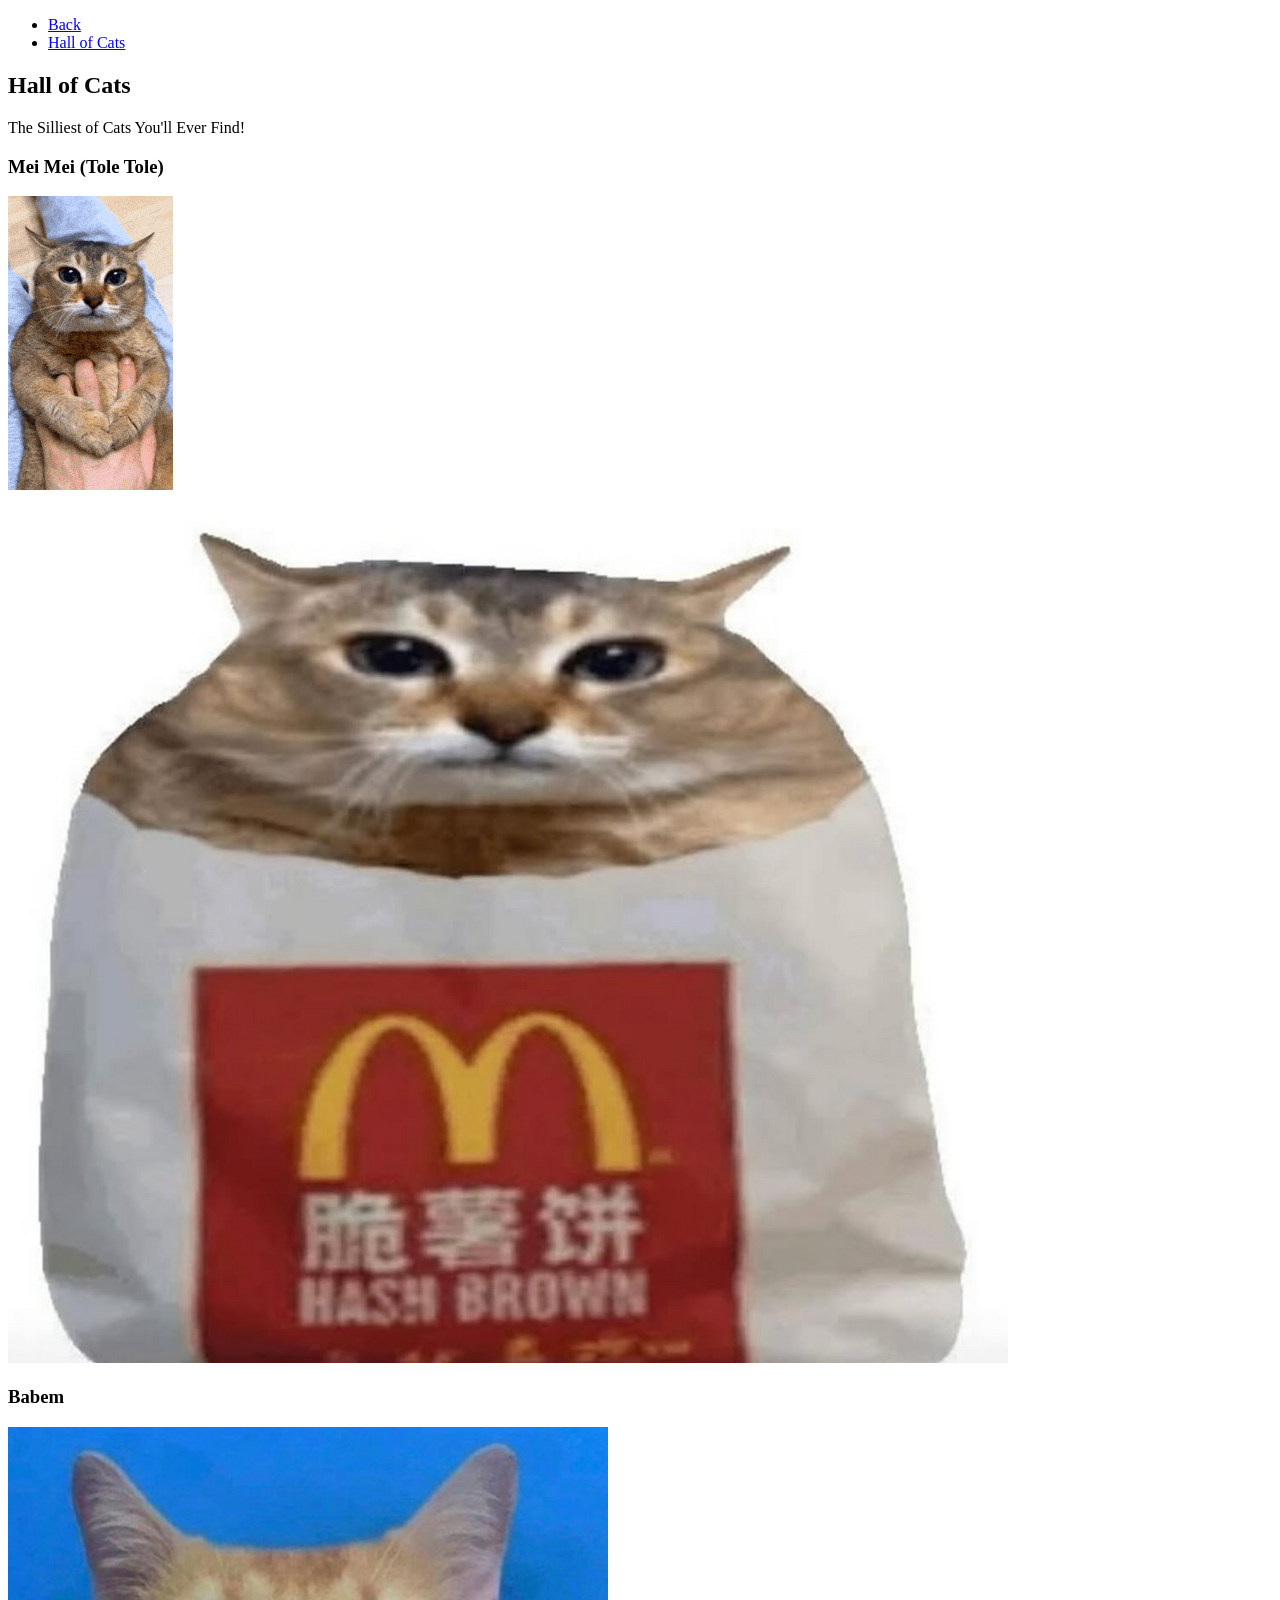
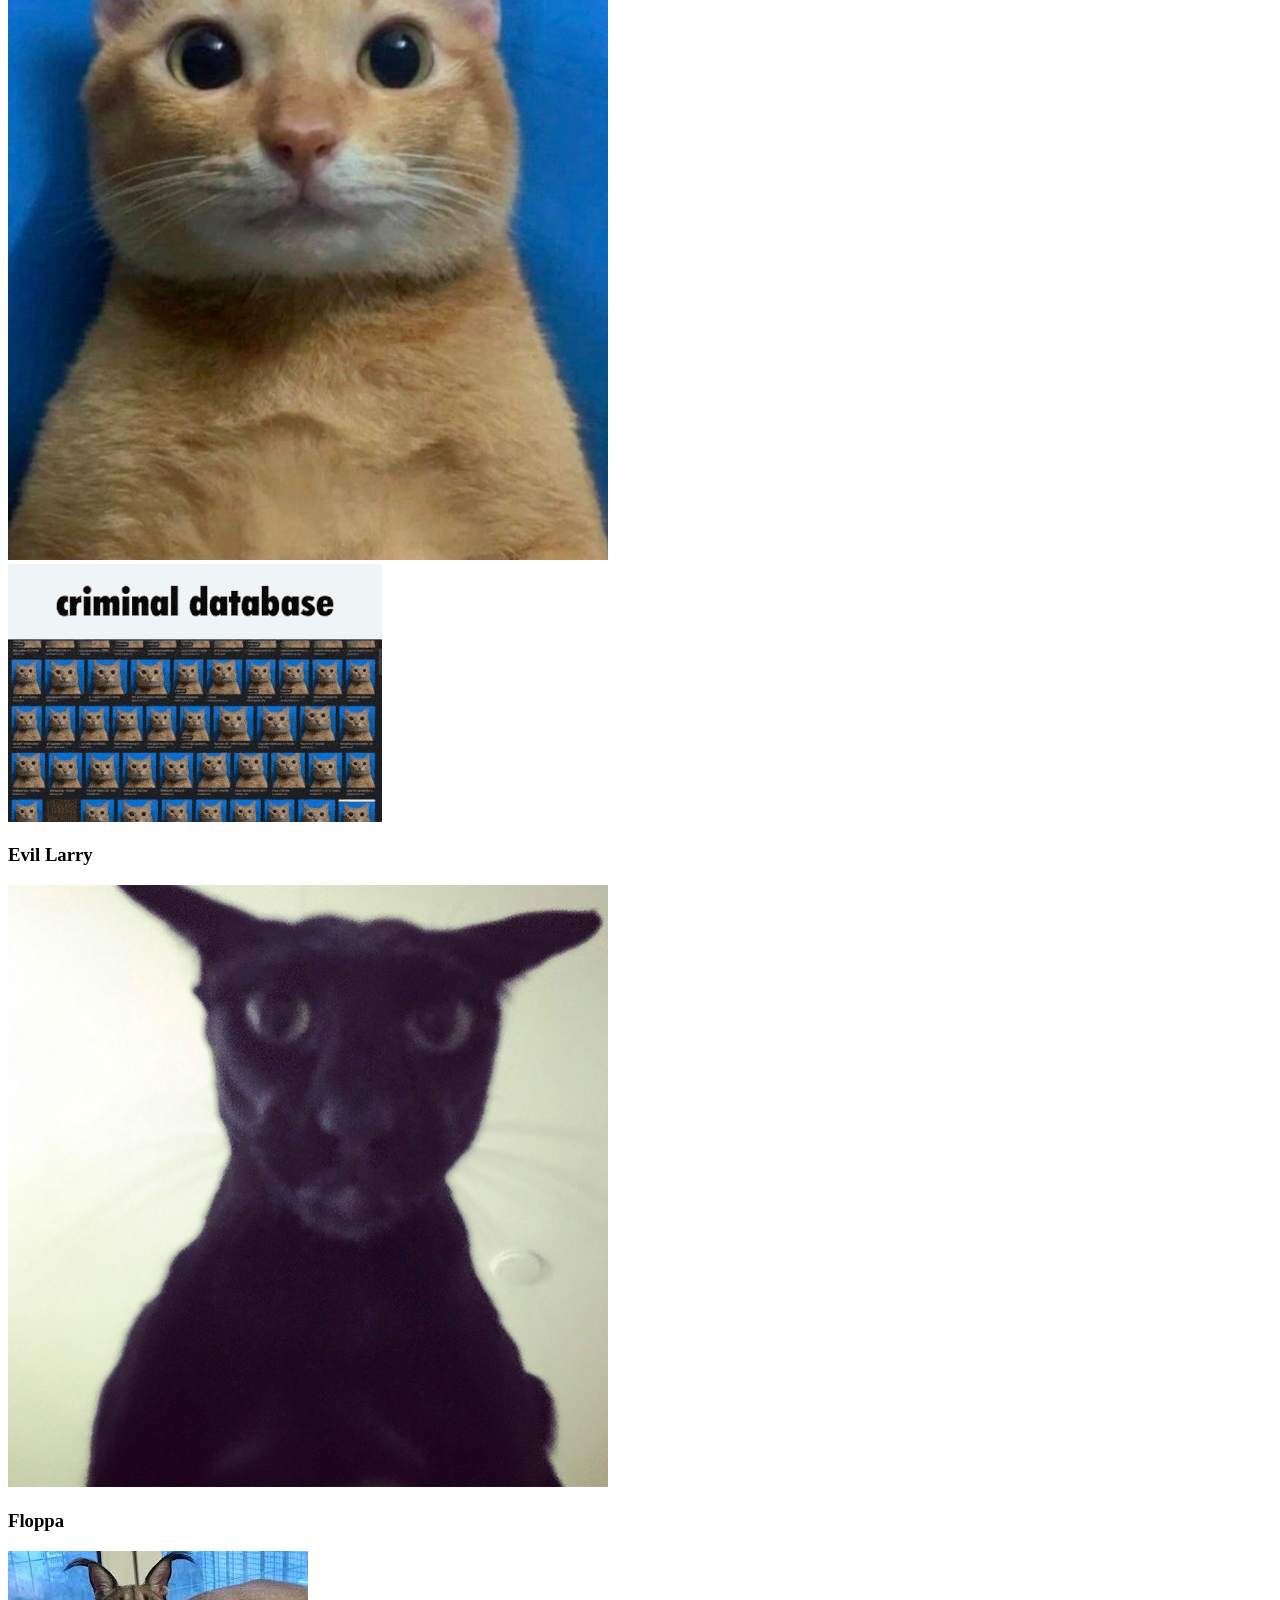
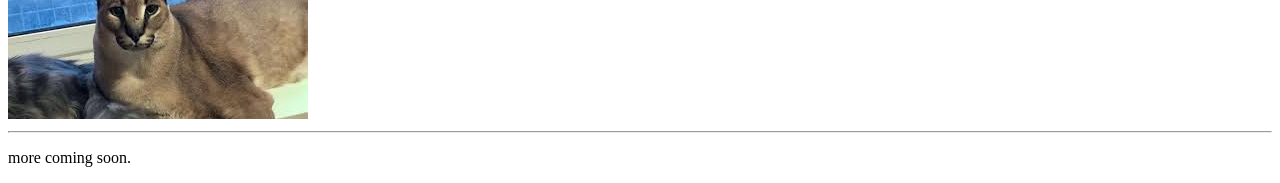
==== honorable/cats.html @ a6ae2133 "currently working on finishing css lol" ====
<!DOCTYPE html>
<html lang="en">
<head>
    <meta charset="UTF-8">
    <meta name="viewport" content="width=device-width, initial-scale=1.0">
    <title>Hall of Cats</title>
</head>
<body>
    <div class="navbar">
        <ul>
            <li><a href="../index.html">Back</a></li>
            <li><a href="#">Hall of Cats</a></li>
        </ul>
    </div>
    <div class="cats">
        <h2>Hall of Cats</h2>
        <p>The Silliest of Cats You'll Ever Find!</p>
        <div class="meimei">
            <h3>Mei Mei (Tole Tole)</h3>
            <div class="gallery">
                <div class="img-row">
                    <div class="img-col">
                        <img src="../images/meimei.gif">
                    </div>
                    <div class="img-col">
                        <img src="../images/meimei2.png" alt="">
                    </div>
                </div>
            </div>
        </div>
        <div class="babem">
            <h3>Babem</h3>
            <div class="gallery">
                <div class="img-row">
                    <div class="img-col">
                        <img src="../images/Babem.png">
                    </div>
                    <div class="img-col">
                        <img src="../images/Database.gif" alt="">
                    </div>
                </div>
            </div>
        </div>
        <div class="larry">
            <h3>Evil Larry</h3>
            <div class="gallery">
                <div class="img-row">
                    <div class="img-col">
                        <img src="../images/Larry.webp.png">
                    </div>
                </div>
            </div>
        </div>
        <div class="floppa">
            <h3>Floppa</h3>
            <div class="gallery">
                <div class="img-row">
                    <div class="img-col">
                        <img src="../images/Floppa.jpeg">
                    </div>
                </div>
            </div>
        </div>
        <hr>
        <p>more coming soon.</p>
    </div>
</body>
</html>
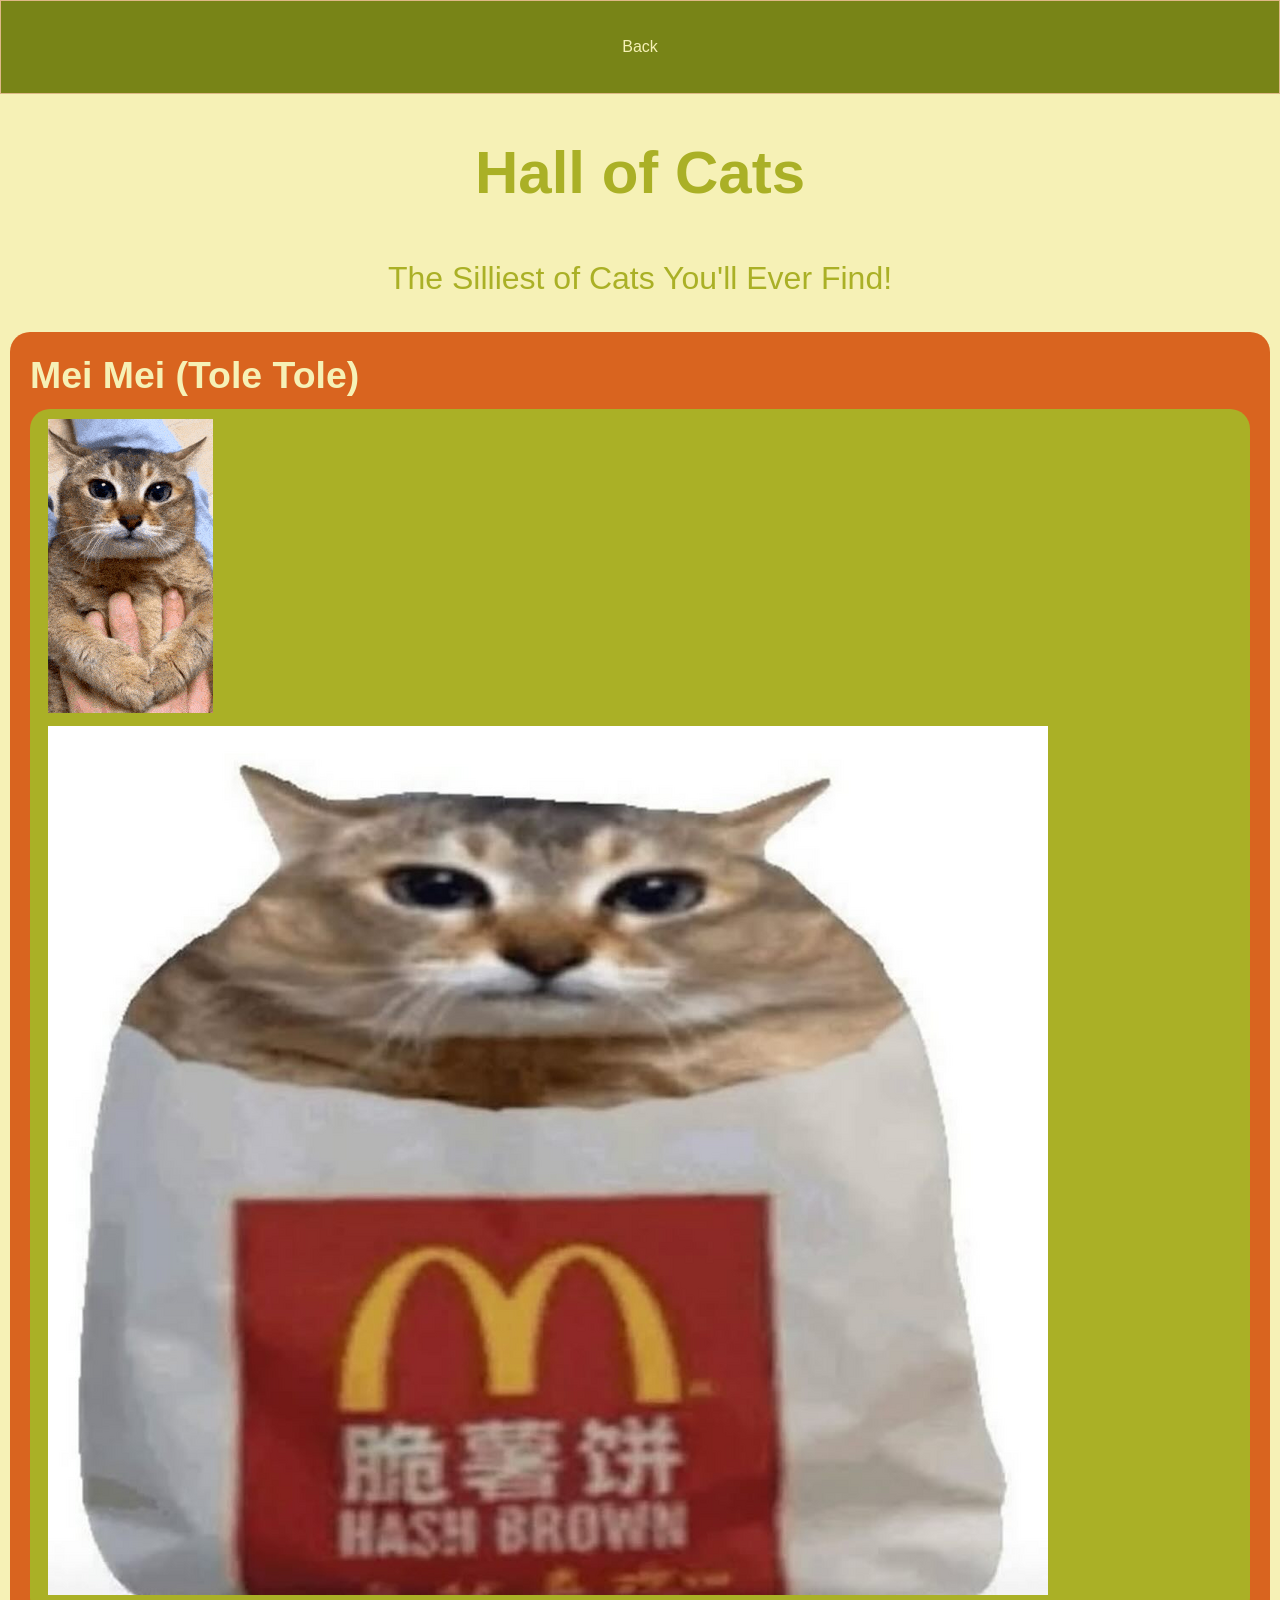
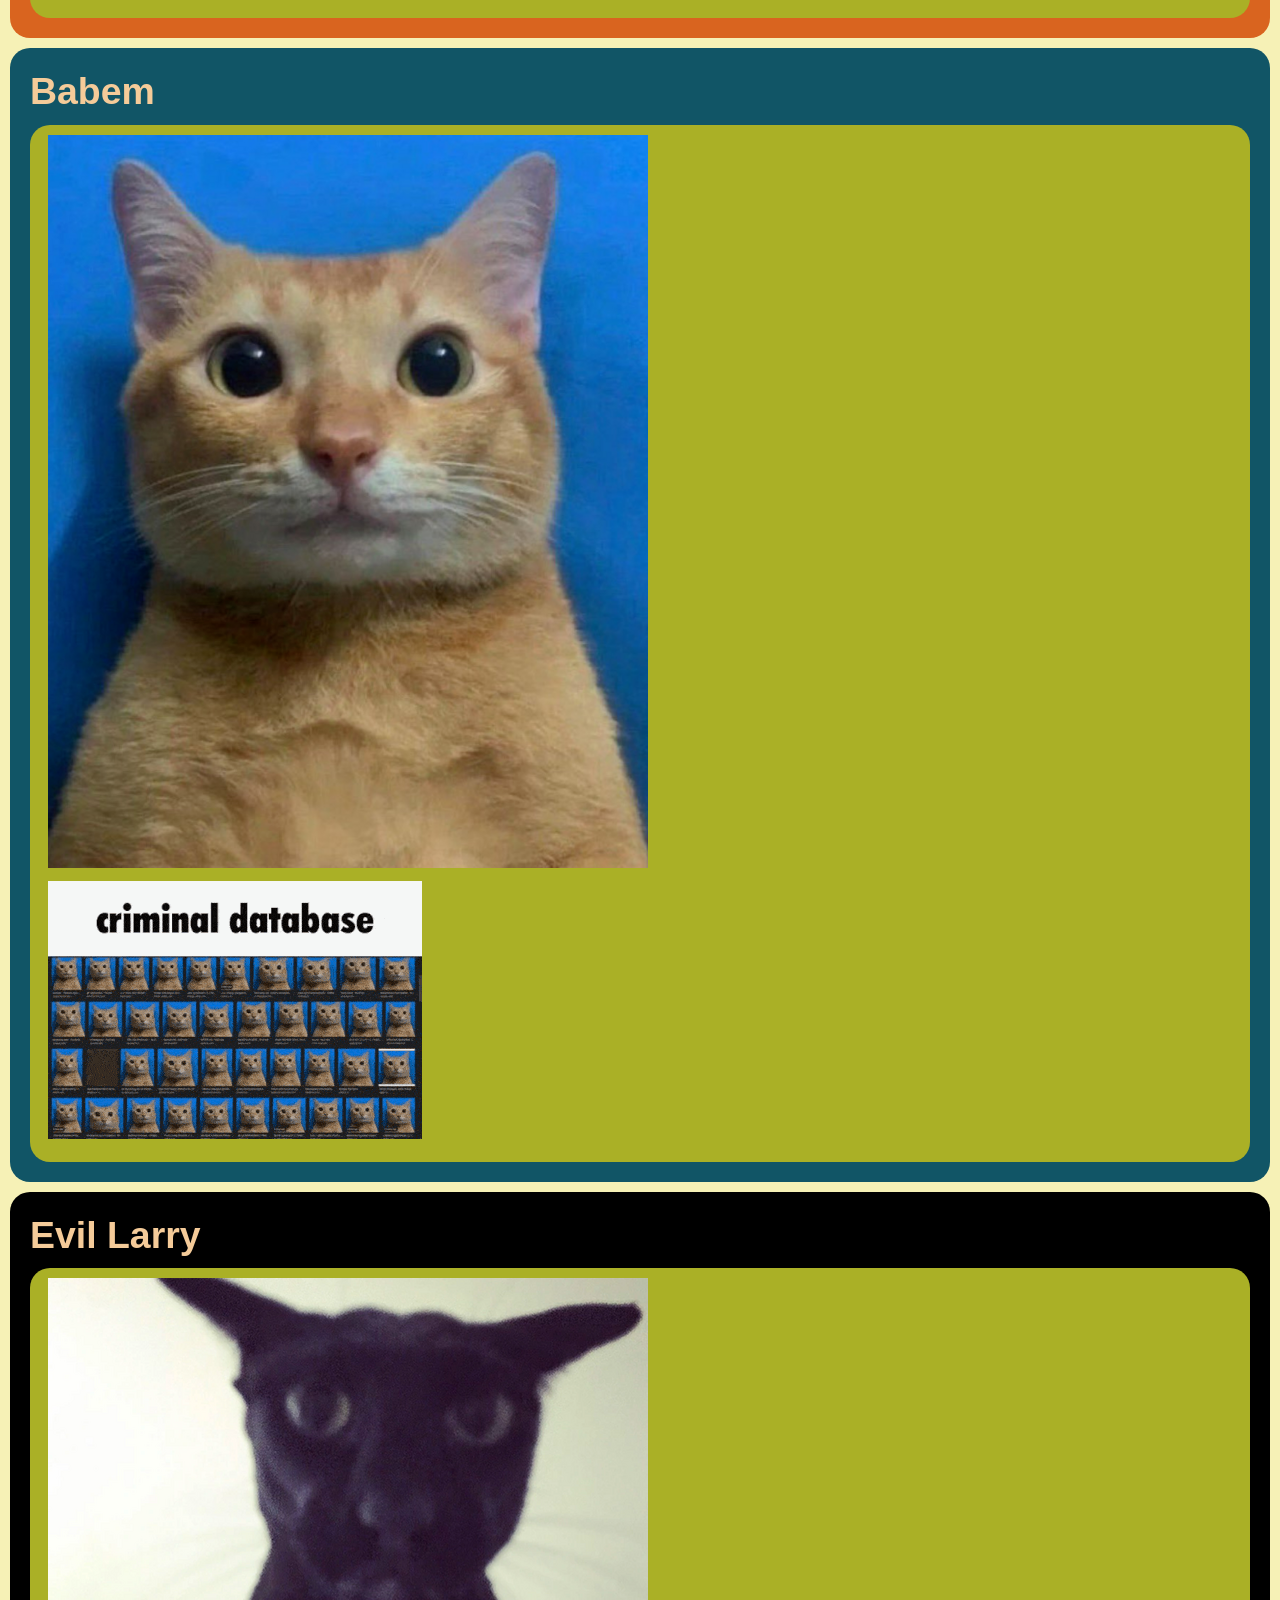
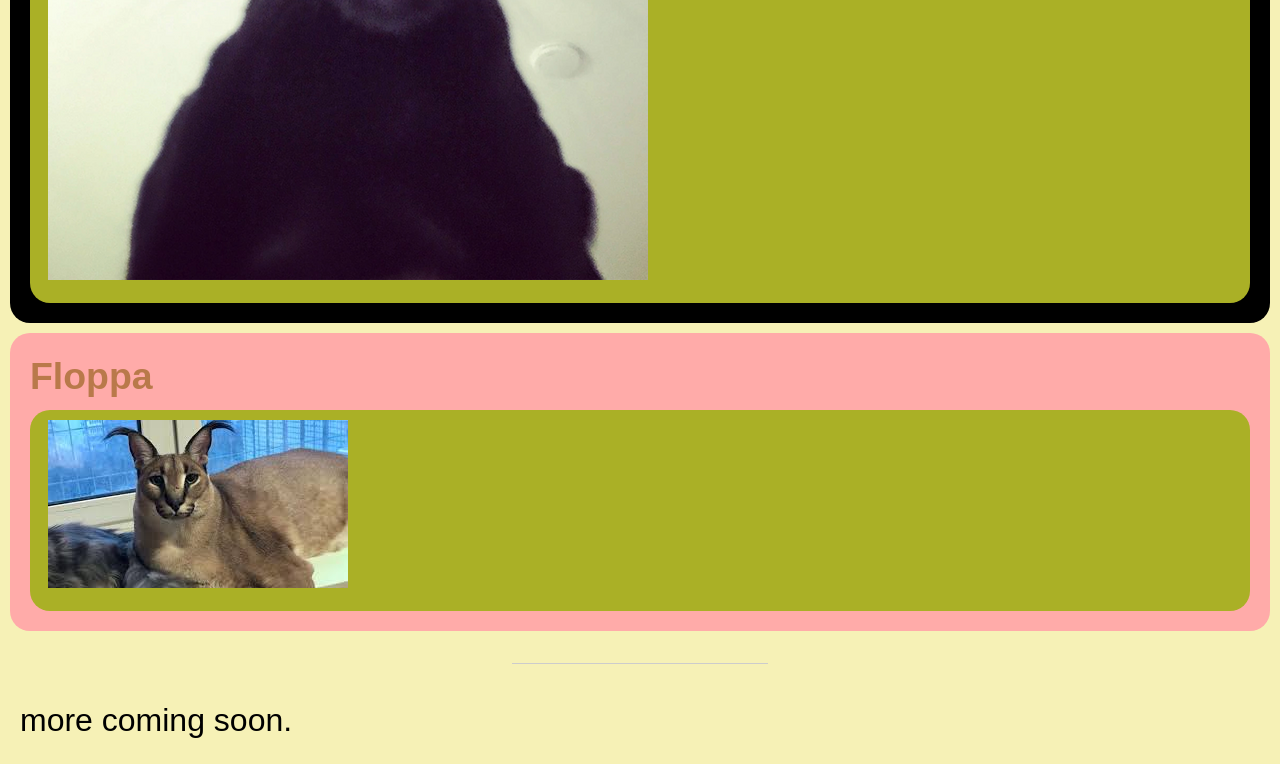
==== commit 8424ea0f: "done." ====
--- a/honorable/cats.html
+++ b/honorable/cats.html
@@ -4,17 +4,21 @@
     <meta charset="UTF-8">
     <meta name="viewport" content="width=device-width, initial-scale=1.0">
     <title>Hall of Cats</title>
+    <link rel="stylesheet" href="../styles/style.css">
+    <link rel="stylesheet" href="../styles/gallery.css">
+    <link rel="stylesheet" href="../styles/meow.css">
 </head>
 <body>
     <div class="navbar">
         <ul>
             <li><a href="../index.html">Back</a></li>
-            <li><a href="#">Hall of Cats</a></li>
         </ul>
     </div>
     <div class="cats">
-        <h2>Hall of Cats</h2>
-        <p>The Silliest of Cats You'll Ever Find!</p>
+        <div class="header">
+            <h2>Hall of Cats</h2>
+            <p>The Silliest of Cats You'll Ever Find!</p>
+        </div>
         <div class="meimei">
             <h3>Mei Mei (Tole Tole)</h3>
             <div class="gallery">
--- a/styles/style.css
+++ b/styles/style.css
@@ -0,0 +1,119 @@
+.navbar ul {
+    list-style-type: none;
+    margin: 0;
+    display: flex;
+    border: 1px solid burlywood;
+    padding: 0;
+    background-color: #788417;
+    justify-content: center;
+}
+
+.navbar ul li a {
+    display: block;
+    text-decoration: none;
+    padding: 14px 16px;
+    color: #f6f1b6;
+}
+
+.navbar ul li a:hover {
+    color: #aab026;
+}
+
+body {
+    margin: 0;
+    padding: 0;
+    box-sizing: border-box;
+    word-wrap: break-word;
+    font: 100%/1.5 sans-serif;
+    background-color: #f6f1b6;
+}
+
+h1, h2, h3, h4 {
+  margin: 2.5rem 0 1.5rem 0;
+  line-height: 1.25;
+}
+
+p {
+    margin: 1em 0;
+    line-height: 1.5;
+}
+
+a {
+    color: rebeccapurple;
+    text-decoration: none;
+}
+a:hover, a:focus, a:active {
+    text-decoration: none;
+}
+
+ol, ul {
+    margin: 1em;
+    list-style: none;
+    display: flex;
+}
+
+li {
+    padding: 20px;
+}
+
+.welcome-categories li a {
+    background-color: #eea64b;
+    padding: 10px;
+    color: #f6f1b6;
+    border-radius: 2px;
+}
+.welcome-categories li a:hover {
+    padding: 15px;
+}
+
+ol li ol, ol li ul, ul li ol, ul li ul {
+    margin: 0 2em;
+}
+ol li p, ul li p {
+    margin: 0;
+}
+
+.header {
+    font-size: 2.5em;
+    margin: 1px;
+}
+
+.content {
+    font-size: 1.5rem;
+    margin: 5px;
+}
+
+.welcome-text {
+    background-color: #aab026;
+    margin: 10px;
+    padding: 10px;
+    border-radius: 20px;
+    color: #f6f1b6;
+}
+
+hr {
+    border: 0;
+    border-top: 1px solid #cccccc;
+    width: 20%;
+    margin: 2rem auto;
+}
+
+.welcome-categories {
+    background-color: #fdcb7b;
+    margin: 10px;
+    border-radius: 20px;
+}
+
+.honorable-mention {
+    color: #d9641f;
+    margin: 1rem;
+}
+
+.honorable-mention a {
+    color: #aab026;
+}
+
+.honorable-mention a:hover {
+    color: #788417;
+}
+
--- a/styles/gallery.css
+++ b/styles/gallery.css
@@ -0,0 +1,22 @@
+.img-row {
+    display: flex;
+    flex-wrap: wrap;
+    padding: 0 4px;
+}
+
+.img-col {
+    flex: 50%;
+    padding: 0 4px;
+}
+
+.column img {
+  margin-top: 8px;
+  vertical-align: middle;
+}
+
+.gallery {
+    background-color: #aab026;
+    margin: 10px;
+    padding: 10px;
+    border-radius: 20px;
+}
--- a/styles/meow.css
+++ b/styles/meow.css
@@ -0,0 +1,50 @@
+.header {
+    place-items: center;
+    display: grid;
+    color: #aab026;
+}
+
+h3 {
+    margin: 10px;
+}
+
+.meimei {
+    background-color: #d9641f;
+    margin: 10px;
+    padding: 10px;
+    border-radius: 20px;
+    color: #f6f1b6;
+    font-size: 2rem;
+}
+
+.babem {
+    background-color: #115566;
+    margin: 10px;
+    padding: 10px;
+    border-radius: 20px;
+    color: #f5cb99;
+    font-size: 2rem;
+}
+
+.larry {
+    background-color: black;
+    margin: 10px;
+    padding: 10px;
+    border-radius: 20px;
+    color: #f5cb99;
+    font-size: 2rem;
+}
+
+.floppa {
+    background-color: #ffaba9;
+    margin: 10px;
+    padding: 10px;
+    border-radius: 20px;
+    color: #b9794a;
+    font-size: 2rem;
+}
+
+p {
+    font-size: 2.0rem;
+    margin: 20px;
+}
